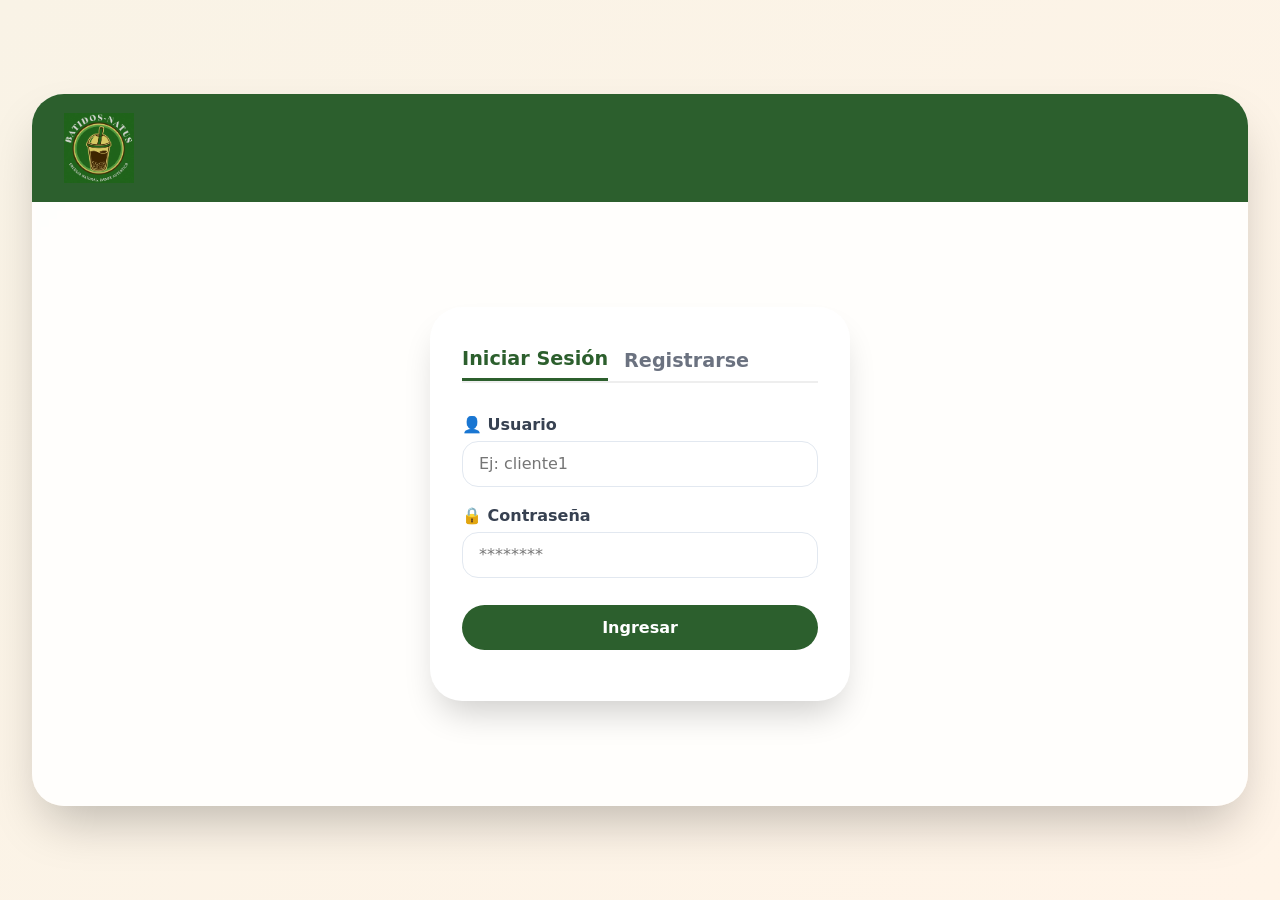
==== opción 1/index.html @ e8a64e99 "feat: agregar logo y actualizar estilos" ====
<!DOCTYPE html>
<html lang="es">
<head>
    <meta charset="UTF-8">
    <meta name="viewport" content="width=device-width, initial-scale=1.0, user-scalable=yes">
    <title>Batidos-Natus | Tienda de Batidos Naturales</title>
    <link rel="stylesheet" href="css/styles.css">
</head>
<body>
    <div class="app-container" id="appRoot">
        <!-- Header dinámico -->
        <div class="main-header">
            <div class="logo-area">
                <img src="img/logo.png" alt="Batidos-Natus Logo" class="logo-img">
            </div>
            <div class="user-welcome" id="userWelcomeArea">
                <span>🔐 Cargando...</span>
            </div>
        </div>
        <div class="content-pane" id="dynamicContent">
            <div class="loading-spinner">
                <div class="spinner"></div>
                <p>Cargando aplicación...</p>
            </div>
        </div>
    </div>

    <script src="js/auth.js"></script>
    <script src="js/cart.js"></script>
    <script src="js/products.js"></script>
    <script src="js/main.js"></script>
</body>
---- opción 1/css/styles.css ----
/* Reset y estilos base */
* {
    margin: 0;
    padding: 0;
    box-sizing: border-box;
    font-family: 'Segoe UI', 'Poppins', system-ui, -apple-system, 'Roboto', sans-serif;
}

body {
    background: linear-gradient(135deg, #f9f3e6 0%, #fff4e8 100%);
    min-height: 100vh;
    display: flex;
    justify-content: center;
    align-items: center;
    padding: 2rem;
}

/* Contenedor principal con efecto glassmorphism */
.app-container {
    max-width: 1400px;
    width: 100%;
    background: rgba(255, 255, 255, 0.85);
    backdrop-filter: blur(2px);
    border-radius: 2rem;
    box-shadow: 0 25px 50px -12px rgba(0, 0, 0, 0.25);
    overflow: hidden;
    transition: all 0.3s ease;
}

/* Header profesional */
.main-header {
    background: #2c5f2d;
    padding: 1.2rem 2rem;
    display: flex;
    justify-content: space-between;
    align-items: center;
    flex-wrap: wrap;
    gap: 1rem;
    color: white;
}

.logo-area h1 {
    font-size: 1.8rem;
    letter-spacing: -0.5px;
    font-weight: 700;
}

.logo-area p {
    font-size: 0.8rem;
    opacity: 0.85;
    font-style: italic;
}

.user-welcome {
    background: rgba(255, 255, 255, 0.2);
    padding: 0.5rem 1.2rem;
    border-radius: 40px;
    display: flex;
    align-items: center;
    gap: 1rem;
    flex-wrap: wrap;
}

.user-welcome span {
    font-weight: 500;
}

.btn-logout {
    background: #ffb347;
    border: none;
    color: #2c2c2c;
    padding: 0.4rem 1rem;
    border-radius: 30px;
    font-weight: bold;
    cursor: pointer;
    transition: 0.2s;
    font-size: 0.8rem;
}

.btn-logout:hover {
    background: #ff9f1c;
    transform: scale(1.02);
}

/* Sección de contenido dinámico */
.content-pane {
    padding: 2rem;
    min-height: 500px;
}

/* Tarjetas de productos */
.products-grid {
    display: grid;
    grid-template-columns: repeat(auto-fill, minmax(280px, 1fr));
    gap: 2rem;
    margin-top: 1.5rem;
}

.product-card {
    background: white;
    border-radius: 1.5rem;
    overflow: hidden;
    box-shadow: 0 10px 15px -3px rgba(0, 0, 0, 0.1);
    transition: all 0.2s ease;
    cursor: pointer;
    border: 1px solid rgba(0,0,0,0.05);
}

.product-card:hover {
    transform: translateY(-6px);
    box-shadow: 0 20px 25px -12px rgba(0, 0, 0, 0.2);
}

.product-img {
    height: 180px;
    background-size: cover !important;
    background-position: center;
    background-repeat: no-repeat;
    position: relative;
    display: flex;
    align-items: flex-end;
    justify-content: flex-start;
    padding: 0.8rem;
    background-color: #e8f5e9;
}

.badge-natural {
    background: #2c5f2dcc;
    backdrop-filter: blur(4px);
    color: white;
    padding: 0.2rem 0.8rem;
    border-radius: 30px;
    font-size: 0.7rem;
    font-weight: bold;
}

.product-info {
    padding: 1.2rem;
}

.product-info h3 {
    font-size: 1.3rem;
    color: #2d6a4f;
}

.price {
    font-weight: 800;
    font-size: 1.4rem;
    color: #e67e22;
    margin: 0.5rem 0;
}

.desc {
    color: #4b5563;
    font-size: 0.85rem;
    margin-bottom: 1rem;
}

.add-btn {
    background: #2c5f2d;
    color: white;
    border: none;
    width: 100%;
    padding: 0.7rem;
    border-radius: 40px;
    font-weight: bold;
    cursor: pointer;
    transition: 0.2s;
}

.add-btn:hover {
    background: #1e4620;
    transform: scale(1.02);
}

/* carrito resumen */
.cart-summary {
    margin-top: 3rem;
    background: #fff7ed;
    border-radius: 1.5rem;
    padding: 1.2rem;
    border-left: 6px solid #ffb347;
}

.cart-title {
    font-size: 1.4rem;
    font-weight: bold;
    display: flex;
    justify-content: space-between;
    align-items: center;
}

.cart-items {
    list-style: none;
    margin: 1rem 0;
}

.cart-items li {
    display: flex;
    justify-content: space-between;
    align-items: center;
    padding: 0.5rem 0;
    border-bottom: 1px solid #ffe0b5;
}

.total {
    font-size: 1.3rem;
    font-weight: 800;
    text-align: right;
    margin-top: 0.8rem;
}

/* Estilos de login/register */
.auth-panel {
    display: flex;
    justify-content: center;
    align-items: center;
    min-height: 60vh;
    flex-direction: column;
}

.auth-card {
    background: white;
    border-radius: 2rem;
    padding: 2rem;
    width: 100%;
    max-width: 420px;
    box-shadow: 0 20px 35px -10px rgba(0, 0, 0, 0.2);
}

.auth-tabs {
    display: flex;
    gap: 1rem;
    margin-bottom: 2rem;
    border-bottom: 2px solid #eee;
}

.tab-btn {
    background: none;
    border: none;
    font-size: 1.2rem;
    font-weight: 600;
    padding: 0.5rem 0;
    cursor: pointer;
    color: #6b7280;
    transition: 0.2s;
}

.tab-btn.active {
    color: #2c5f2d;
    border-bottom: 3px solid #2c5f2d;
}

.auth-form {
    display: flex;
    flex-direction: column;
    gap: 1.2rem;
}

.input-group {
    display: flex;
    flex-direction: column;
    gap: 0.4rem;
}

.input-group label {
    font-weight: 600;
    color: #374151;
}

.input-group input {
    padding: 0.8rem 1rem;
    border: 1px solid #e2e8f0;
    border-radius: 1rem;
    font-size: 1rem;
    transition: 0.2s;
}

.input-group input:focus {
    outline: none;
    border-color: #2c5f2d;
    box-shadow: 0 0 0 3px rgba(44, 95, 45, 0.2);
}

.auth-submit {
    background: #2c5f2d;
    color: white;
    border: none;
    padding: 0.8rem;
    border-radius: 2rem;
    font-weight: bold;
    font-size: 1rem;
    cursor: pointer;
    margin-top: 0.5rem;
    transition: 0.2s;
}

.auth-submit:hover {
    background: #1e4620;
    transform: scale(1.02);
}

.error-msg {
    color: #dc2626;
    font-size: 0.8rem;
    text-align: center;
}

.success-msg {
    color: #2c5f2d;
    text-align: center;
}

.empty-cart {
    text-align: center;
    color: gray;
    padding: 1rem;
}

/* Botones de carrito */
.btn-qty {
    background: #f0ad4e;
    border: none;
    margin-left: 8px;
    border-radius: 30px;
    width: 26px;
    cursor: pointer;
    font-weight: bold;
    transition: 0.2s;
}

.btn-qty:hover {
    transform: scale(1.05);
}

.btn-remove {
    background: #dc3545;
    border: none;
    border-radius: 30px;
    margin-left: 6px;
    padding: 2px 8px;
    color: white;
    cursor: pointer;
    transition: 0.2s;
}

.btn-remove:hover {
    background: #c82333;
    transform: scale(1.05);
}

/* Loading spinner */
.loading-spinner {
    text-align: center;
    padding: 3rem;
}

.spinner {
    border: 4px solid #f3f3f3;
    border-top: 4px solid #2c5f2d;
    border-radius: 50%;
    width: 40px;
    height: 40px;
    animation: spin 1s linear infinite;
    margin: 0 auto 1rem;
}

@keyframes spin {
    0% { transform: rotate(0deg); }
    100% { transform: rotate(360deg); }
}

/* Responsive */
@media (max-width: 680px) {
    body {
        padding: 0.8rem;
    }
    .main-header {
        flex-direction: column;
        text-align: center;
    }
    .products-grid {
        grid-template-columns: 1fr;
    }
    .cart-items li {
        flex-direction: column;
        align-items: flex-start;
        gap: 0.5rem;
    }
}

/* Estilos para el logo */
.logo-img {
    height: 70px;
    width: auto;
    max-width: 250px;
    object-fit: contain;
}

.logo-area {
    display: flex;
    align-items: center;
}

/* Ajuste responsive para el logo */
@media (max-width: 680px) {
    .logo-img {
        height: 55px;
    }
}
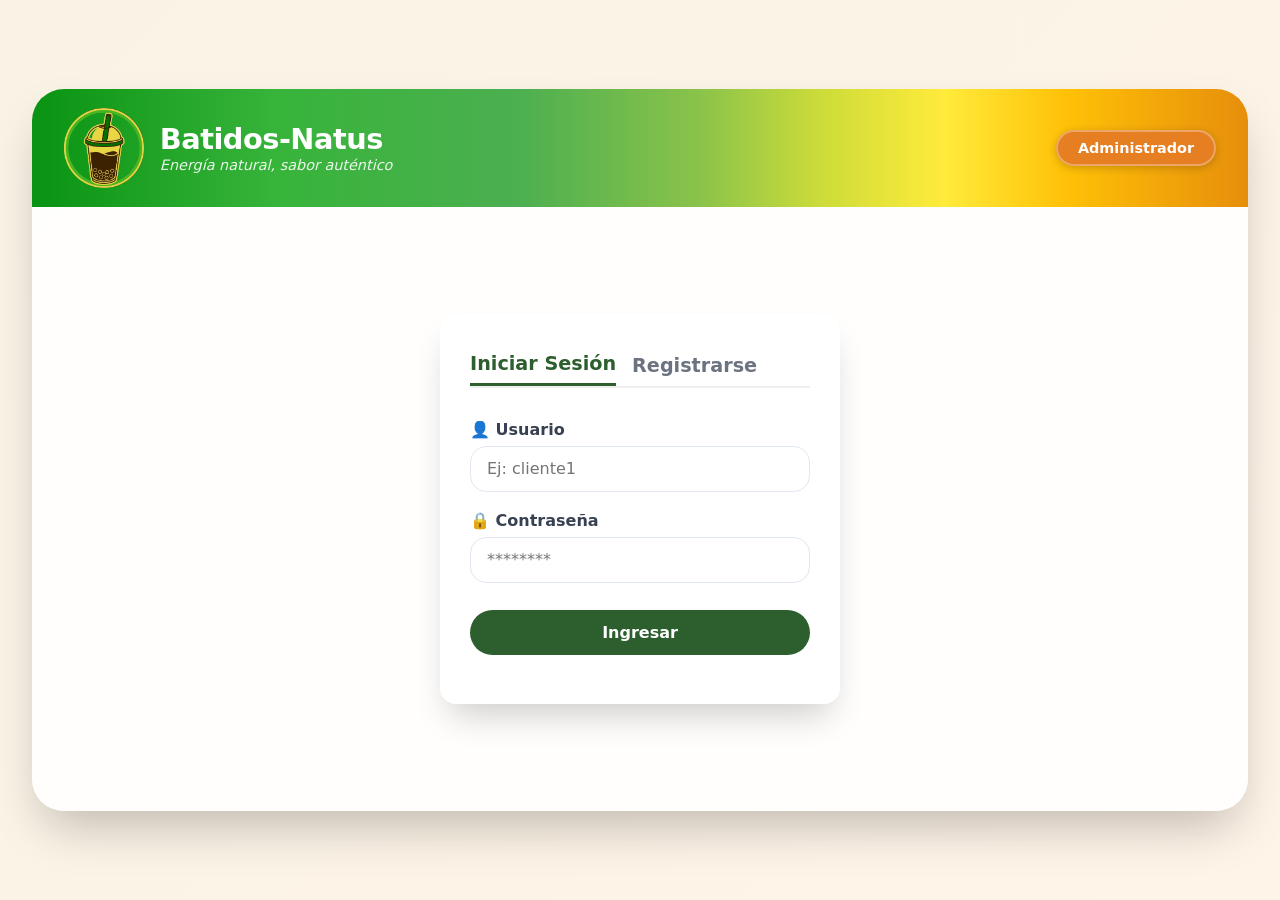
==== commit 8789d937: "Actualización en el landing page, cambios en los estilos CSS y nuevos modulos" ====
--- a/opción 1/index.html
+++ b/opción 1/index.html
@@ -4,14 +4,14 @@
     <meta charset="UTF-8">
     <meta name="viewport" content="width=device-width, initial-scale=1.0, user-scalable=yes">
     <title>Batidos-Natus | Tienda de Batidos Naturales</title>
-    <link rel="stylesheet" href="css/styles.css">
+    <link rel="stylesheet" href="css/main.css">
 </head>
 <body>
     <div class="app-container" id="appRoot">
         <!-- Header dinámico -->
         <div class="main-header">
             <div class="logo-area">
-                <img src="img/logo.png" alt="Batidos-Natus Logo" class="logo-img">
+                <img src="img/logo1.png" alt="Batidos-Natus Logo" class="logo-img">
             </div>
             <div class="user-welcome" id="userWelcomeArea">
                 <span>🔐 Cargando...</span>
--- a/opción 1/css/main.css
+++ b/opción 1/css/main.css
@@ -0,0 +1,27 @@
+/* CSS PRINCIPAL */
+
+/* 1. BASE - Reset y estilos fundamentales */
+@import 'base/reset.css';
+
+/* 2. LAYOUT - Estructura de la página */
+@import 'layout/container.css';
+@import 'layout/header.css';
+@import 'layout/content.css';
+
+/* 3. COMPONENTES - Elementos específicos */
+@import 'components/products.css';
+@import 'components/cart.css';
+@import 'components/auth.css';
+@import 'components/notification.css';
+@import 'components/admin.css';
+@import 'components/modal.css';
+@import 'components/orders.css';
+@import 'components/inventory.css';
+
+/* 4. UTILIDADES - Elementos reutilizables */
+@import 'utils/buttons.css';
+@import 'utils/loading.css';
+@import 'utils/animations.css';
+
+/* 5. RESPONSIVE */
+@import 'utils/responsive.css';
